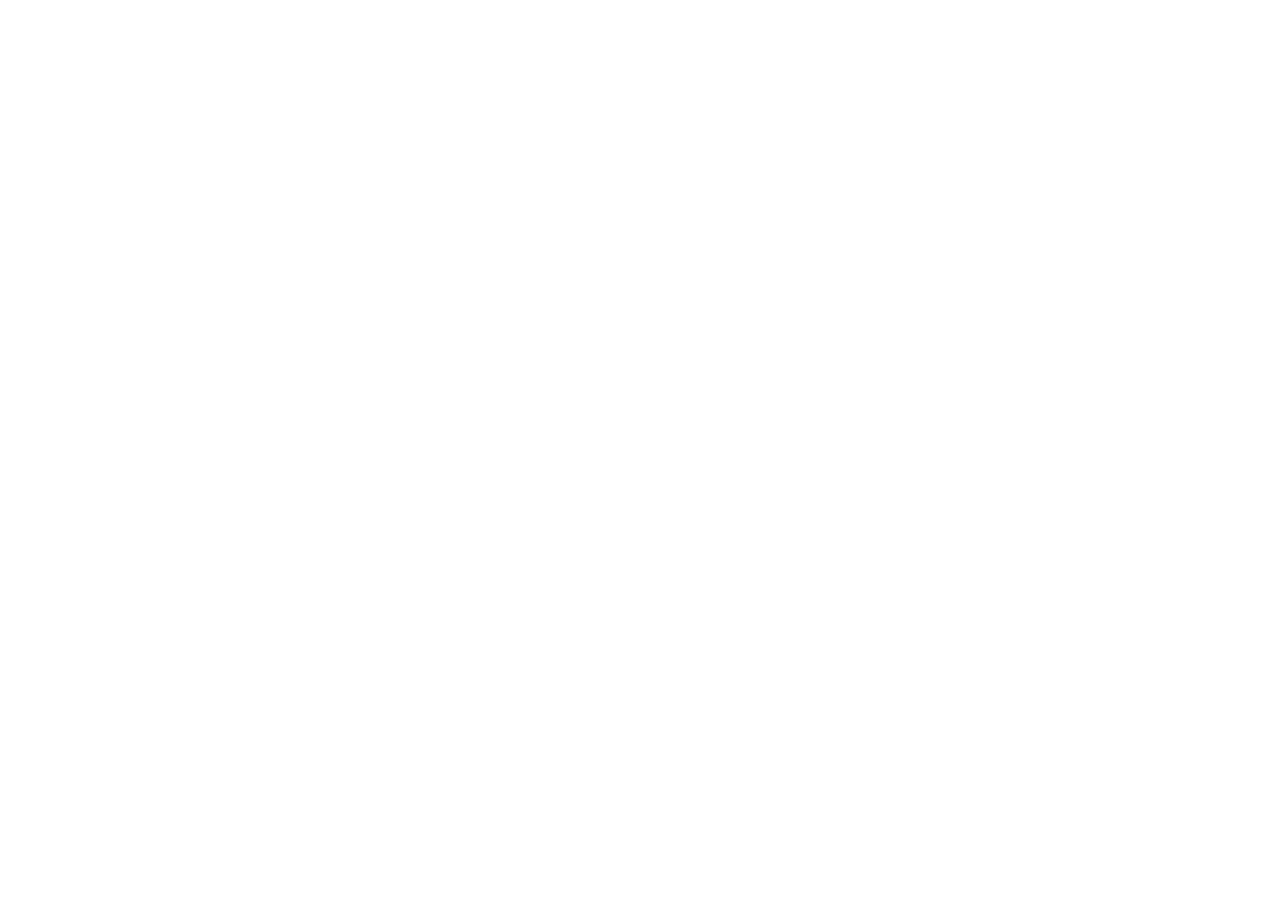
==== index.html @ f2e89524 "hazir" ====
<!DOCTYPE html>
<html lang="en">
  <head>
    <meta charset="UTF-8" />
    <meta name="viewport" content="width=device-width, initial-scale=1.0" />
    <title>Document</title>
  </head>
  <body></body>
</html>
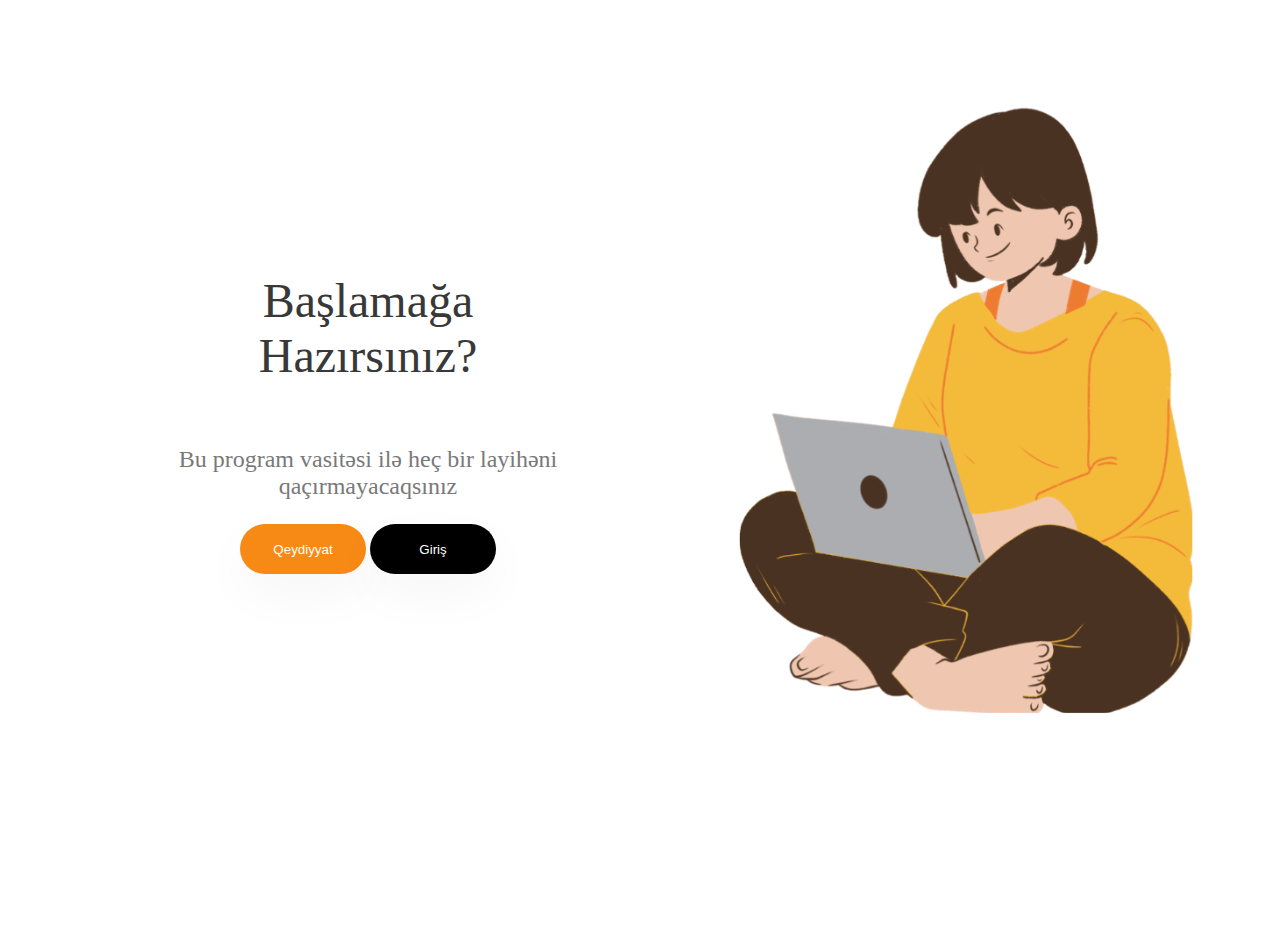
==== commit 6a367934: "hazir" ====
--- a/index.html
+++ b/index.html
@@ -3,7 +3,26 @@
   <head>
     <meta charset="UTF-8" />
     <meta name="viewport" content="width=device-width, initial-scale=1.0" />
-    <title>Document</title>
+    <title>Start</title>
+    <link rel="stylesheet" href="/assets/css/index.css" />
   </head>
-  <body></body>
+  <body>
+    <div class="main">
+      <div class="text-button">
+        <h2>Başlamağa hazırsınız?</h2>
+        <p>Bu program vasitəsi ilə heç bir layihəni qaçırmayacaqsınız</p>
+        <div>
+          <button class="reg">
+            <a href="/assets/pages/register.html">Qeydiyyat</a>
+          </button>
+          <button class="sign">
+            <a href="/assets/pages/register.html">Giriş</a>
+          </button>
+        </div>
+      </div>
+      <div class="img">
+        <img src="/assets/images/login.svg" alt="" class="login-img" />
+      </div>
+    </div>
+  </body>
 </html>
--- a/assets/css/index.css
+++ b/assets/css/index.css
@@ -0,0 +1,66 @@
+h2 {
+  color: rgb(56, 56, 56);
+  font-family: Sitara;
+  font-size: 48px;
+  font-weight: 400;
+  letter-spacing: 0%;
+  text-transform: capitalize;
+}
+body {
+  overflow: hidden;
+}
+p {
+  color: rgb(121, 121, 121);
+  font-family: Times New Roman;
+  font-size: 24px;
+  letter-spacing: 0%;
+  width: 25rem;
+}
+
+.text-button {
+  text-align: center;
+  display: flex;
+  flex-direction: column;
+  align-items: center;
+}
+
+.main {
+  display: flex;
+  align-items: center;
+
+  gap: 10rem;
+  margin-left: 10rem;
+}
+
+.main {
+  margin-top: -5rem;
+}
+
+.reg {
+  border-radius: 30px;
+
+  /* xzz */
+  box-shadow: 0px 20px 50px 0px rgba(0, 0, 0, 0.04);
+  background: rgb(247, 138, 21);
+  border: none;
+  color: white;
+  width: 126px;
+  height: 50px;
+}
+
+.sign {
+  border-radius: 30px;
+
+  /* xzz */
+  box-shadow: 0px 20px 50px 0px rgba(0, 0, 0, 0.04);
+  background: black;
+  border: none;
+  color: white;
+  width: 126px;
+  height: 50px;
+}
+
+a {
+  text-decoration: none;
+  color: white;
+}
